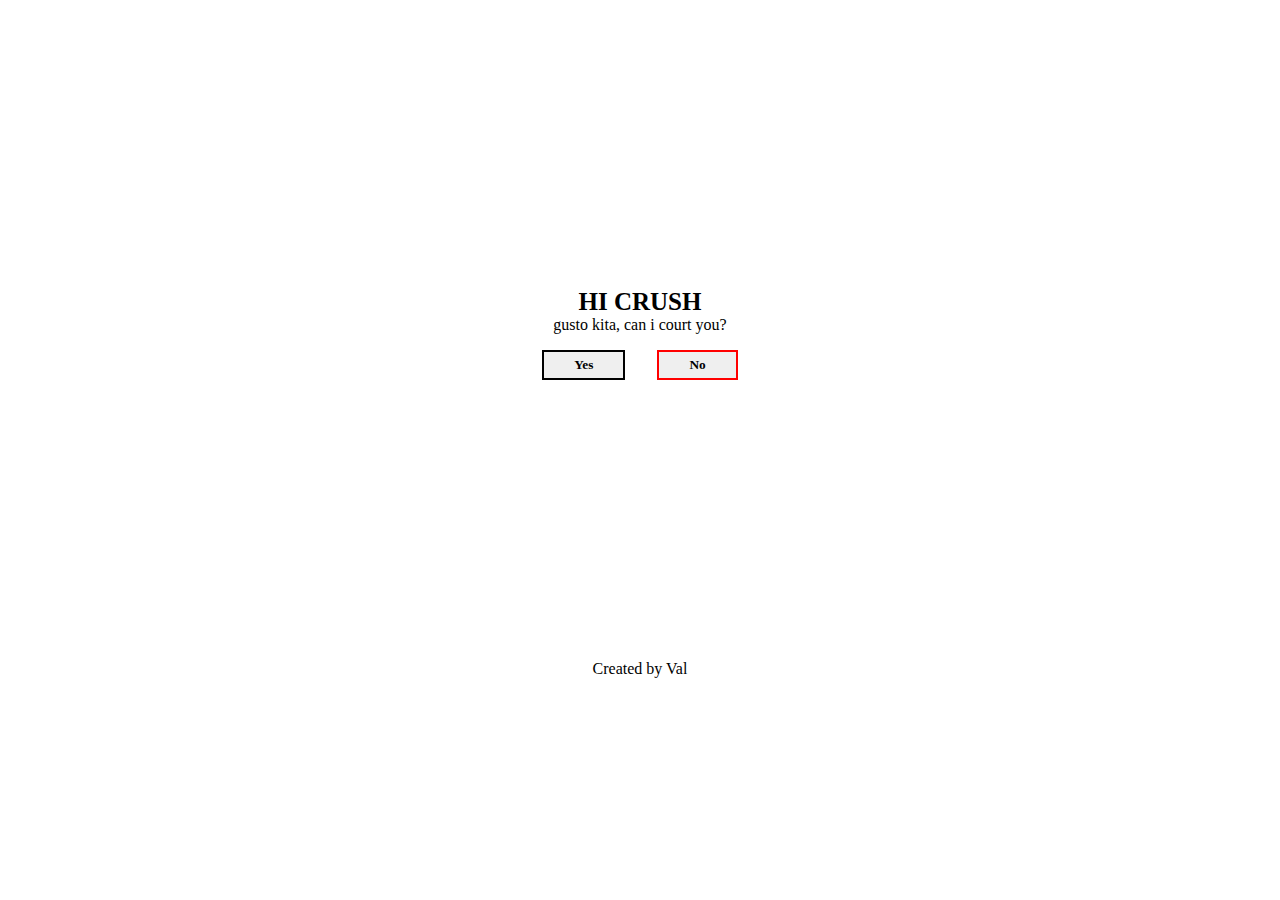
==== index.html @ 1644ca43 "Add files via upload" ====
<!DOCTYPE html>
<html lang="en">
<head>
<meta name="viewport" content="width=device-width, initial-scale=1.0">
<link rel="stylesheet" href="proposal.css">
<meta charset="UTF-8">
<title>proposal</title>
 </head>
<body>
<div class="g1">
<div class="group1">
 <button id="btt1">No</button>
<button id="btt2">No</button>
 <button id="btt3">No</button>
<button id="btt4">No</button>
<button id="btt5">No</button>
<button id="btt6">No</button>
<button id="btt7">No</button>
<button id="btt8">No</button>
<button id="btt9">No</button>
<button id="btt10">No</button>
<button id="btt11">No</button>
<button id="btt12">No</button>
</div>
<div class="images1">
<video controls autoplay class="sadcat" id="sadcat" src="coma.mp4" alt=""> </video>
<img class="crying" id="crying" src="https://c.tenor.com/36JFV8pDtXIAAAAd/sad-your-friends-are-togheter.gif" alt="">
<img class="sadboi" id="sadboi" src="https://c.tenor.com/6CujUsC1CIkAAAAM/crying-black-guy-meme50fps-interpolated-interpolated.gif" alt="">
<img id="sadsad" src="sadsad.jpeg" alt="">
</div>
<div class="ask">
<p> <span class="crush">HI CRUSH</span> <br>
gusto kita, can i court you?</p>
<div class="btn">
<a href="yes.html"><button id="btn1">Yes</button> </a> <button id="btn2">No</button>
</div>
<img id="hands" src="image-removebg-preview.png "alt="">
</div>
<div class="g1">
<div class="images2">
<div class="group1">
 <button id="bbtt1">No</button>
<button id="bbtt2">No</button>
 <button id="bbtt3">No</button>
<button id="bbtt4">No</button>
<button id="bbtt5">No</button>
<button id="bbtt6">No</button>
<button id="bbtt7">No</button>
<button id="bbtt8">No</button>
<button id="bbtt9">No</button>
<button id="bbtt10">No</button>
<button id="bbtt11">NO</button>
<button id="bbtt12">No</button>
</div>
<div class="images1">
<img class="sadman" id="sadman" src="sadman.jpeg" alt="">
<img class="hahahuhu" id="hahahuhu" src="https://c.tenor.com/dpUQLSpLPzkAAAAd/sad-man-tik-tok-meme.gif" alt="">
<img id="hang" src="hang.jpeg" alt="">
<img id="frog" src="cryingcat.jpeg" alt="">
</div>
</div>
<div class="fff">
<p>Created by Val</p>
</div>
<script src="proposalv2.js"></script>
</body>
 </html>
---- proposal.css ----
@import
url(&#39;https://fonts.googleapis.com/css2?family=Pacifico&amp;family=Poppins:ital,wght@0,100;0,200;0,300;0,400;0,500;0,600;0,700;0,800;0,900;1,100;1,200;1,300;1,400;1,500;1,600;1,700;1,800&amp;display=swap&#39;);

body{
background: white;
font-family: Poppins;
}

.g1{
display: flex;
justify-content: center;
align-items: center;
flex-direction: column;
position: relative;
}

.images1 img{
width: 150px;
}

.images1{
position: absolute;
top: 0;
display: grid;
grid-template-columns: 1fr 1fr;
gap:2em;
margin-left: 1em;
margin-right: 1em;
}

.group1{
display: grid;
grid-template-columns: 1fr 1fr 1fr ;
gap:2em;
margin-left: 1em;
margin-right: 1em;
z-index: 55;
margin-top: 2em;
opacity:10;
}

.group1 button{
padding-left: 30px;
padding-right: 30px;
padding-top: 5px ;
padding-bottom:5px ;
font-weight: bold;
font-family: Poppins;
z-index: 4444;
border: 2px solid red;
}
.group1 button:hover{
background: white;
border: 2px solid black;
}

.ask{

display: flex;
justify-content: center;
align-items: center;
flex-direction: column;
border-radius: 5px;
z-index: 5555555;
padding-top: 1em;
padding-bottom: 1em;
text-align: center;
margin-top: em;
position: relative;

}

.btn{
display: flex;
justify-content:center;
align-items: center;
gap: 2em;
}

#btn1{
padding-left: 30px;
padding-right: 30px;
padding-top: 5px ;
padding-bottom:5px ;
font-weight: bold;
font-family: Poppins;
border: 2px solid black;
}
#btn1:hover{
background: white;
border: 2px solid black;
}
#btn2:hover{
background: white;
border: 2px solid black;
}
#btn2{
padding-left: 30px;
padding-right: 30px;
padding-top: 5px ;
padding-bottom:5px ;
font-weight: bold;
font-family: Poppins;
border: 2px solid red;

}

.crush{
font-size: 25px;
margin-bottom: 2em;
font-weight: bold;
color: black;
}
#hands{
width: 50px;
position: absolute;
top: 9em;
left: 1em;
animation: bounce2 2s ease infinite;
opacity: 0;
}
#sadman{
transform: translateY(-2em);
opacity: 0;
}
#hang{
transform: translateY(-4em);
opacity: 0;
}
#frog{
transform: translateY(-4em);
opacity: 0;
}

#hahahuhu{
opacity: 0;
}

#sadcat{
opacity: 0;
}
#sadboi{
opacity: 0;
}

#crying{
opacity: 0;
}
#sadsad{
opacity: 0;
}

@keyframes bounce2 {
0%, 20%, 50%, 80%, 100% {transform: translateY(0);}
40% {transform: translateY(-20px);}
60% {transform: translateY(-15px);}
}

/*BUTTONS OPACITY*/

#btt1{
opacity: 0;
}
#btt2{
opacity: 0;
}
#btt3{
opacity: 0;
}
#btt4{
opacity: 0;
}
#btt5{
opacity: 0;
}
#btt6{
opacity: 0;
}
#btt7{
opacity: 0;
}
#btt8{
opacity: 0;
}
#btt9{
opacity: 0;
}
#btt10{
opacity: 0;
}
#btt11{
opacity: 0;
}
#btt12{
opacity: 0;
}

/*BUTTONS2 OPACITY*/
#bbtt1{
opacity: 0;
}
#bbtt2{
opacity: 0;
}
#bbtt3{
opacity: 0;
}

#bbtt4{
opacity: 0;
}
#bbtt5{
opacity: 0;
}
#bbtt6{
opacity: 0;
}
#bbtt7{
opacity: 0;
}
#bbtt8{
opacity: 0;
}
#bbtt9{
opacity: 0;
}
#bbtt10{
opacity: 0;
}
#bbtt11{
opacity: 0;
}
#bbtt12{
opacity: 0;
}

.fff{
display: flex;
justify-content: center;
align-items: center;
}

.sadcat{
width: 320px;
height: 240px;
}
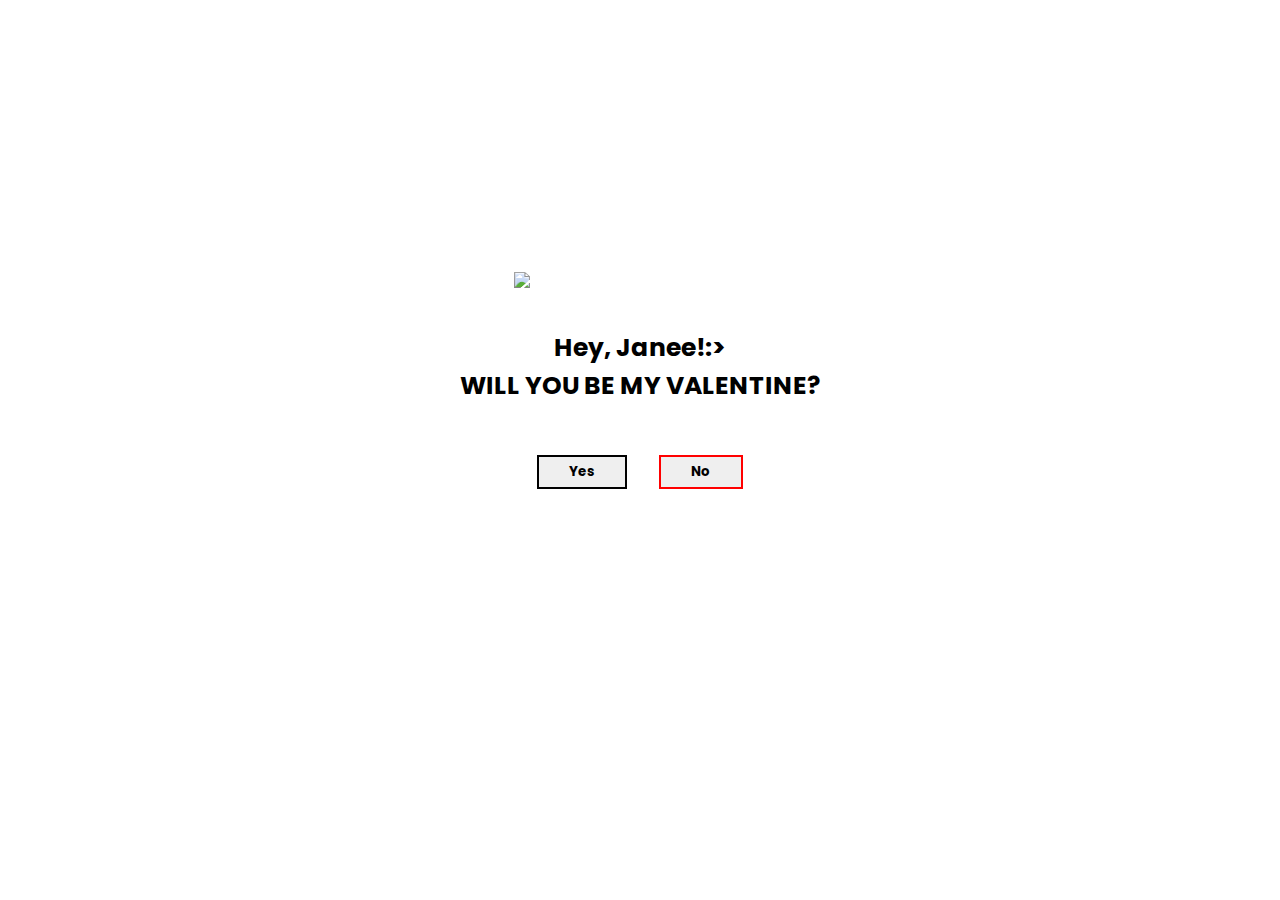
==== commit c27f5a21: "Update index.html" ====
--- a/index.html
+++ b/index.html
@@ -2,9 +2,14 @@
 <html lang="en">
 <head>
 <meta name="viewport" content="width=device-width, initial-scale=1.0">
+<link rel="preconnect" href="https://fonts.googleapis.com">
+<link rel="preconnect" href="https://fonts.gstatic.com" crossorigin>
+<link href="https://fonts.googleapis.com/css2?family=Poppins:wght@100;200;300;400;500;600;700;800&display=swap" rel="stylesheet">
 <link rel="stylesheet" href="proposal.css">
 <meta charset="UTF-8">
-<title>proposal</title>
+
+<title>Janecutiepatotie</title>
+
  </head>
 <body>
 <div class="g1">
@@ -22,19 +27,22 @@
 <button id="btt11">No</button>
 <button id="btt12">No</button>
 </div>
+
 <div class="images1">
 <video controls autoplay class="sadcat" id="sadcat" src="coma.mp4" alt=""> </video>
 <img class="crying" id="crying" src="https://c.tenor.com/36JFV8pDtXIAAAAd/sad-your-friends-are-togheter.gif" alt="">
 <img class="sadboi" id="sadboi" src="https://c.tenor.com/6CujUsC1CIkAAAAM/crying-black-guy-meme50fps-interpolated-interpolated.gif" alt="">
 <img id="sadsad" src="sadsad.jpeg" alt="">
 </div>
+
+<img src="C:\Users\Admin\janee\hu.jpg" width="20%">
 <div class="ask">
-<p> <span class="crush">HI CRUSH</span> <br>
-gusto kita, can i court you?</p>
+<p class="crush">  Hey, Janee!:> </span> <br>
+WILL YOU BE MY VALENTINE?</p>
 <div class="btn">
 <a href="yes.html"><button id="btn1">Yes</button> </a> <button id="btn2">No</button>
 </div>
-<img id="hands" src="image-removebg-preview.png "alt="">
+<img id="hands" src="C:\Users\Admin\janee\image-removebg-preview.png "alt="">
 </div>
 <div class="g1">
 <div class="images2">
@@ -52,16 +60,18 @@
 <button id="bbtt11">NO</button>
 <button id="bbtt12">No</button>
 </div>
+
 <div class="images1">
-<img class="sadman" id="sadman" src="sadman.jpeg" alt="">
+<img class="sadman" id="sadman" src="C:\Users\Admin\janee\sadman.jpeg" alt="">
 <img class="hahahuhu" id="hahahuhu" src="https://c.tenor.com/dpUQLSpLPzkAAAAd/sad-man-tik-tok-meme.gif" alt="">
-<img id="hang" src="hang.jpeg" alt="">
-<img id="frog" src="cryingcat.jpeg" alt="">
+<img id="hang" src="C:\Users\Admin\janee\hang.jpeg" alt="">
+<img id="frog" src="C:\Users\Admin\janee\cryingcat.jpeg" alt="">
 </div>
 </div>
 <div class="fff">
-<p>Created by Val</p>
 </div>
+
 <script src="proposalv2.js"></script>
+
 </body>
- </html>+ </html>
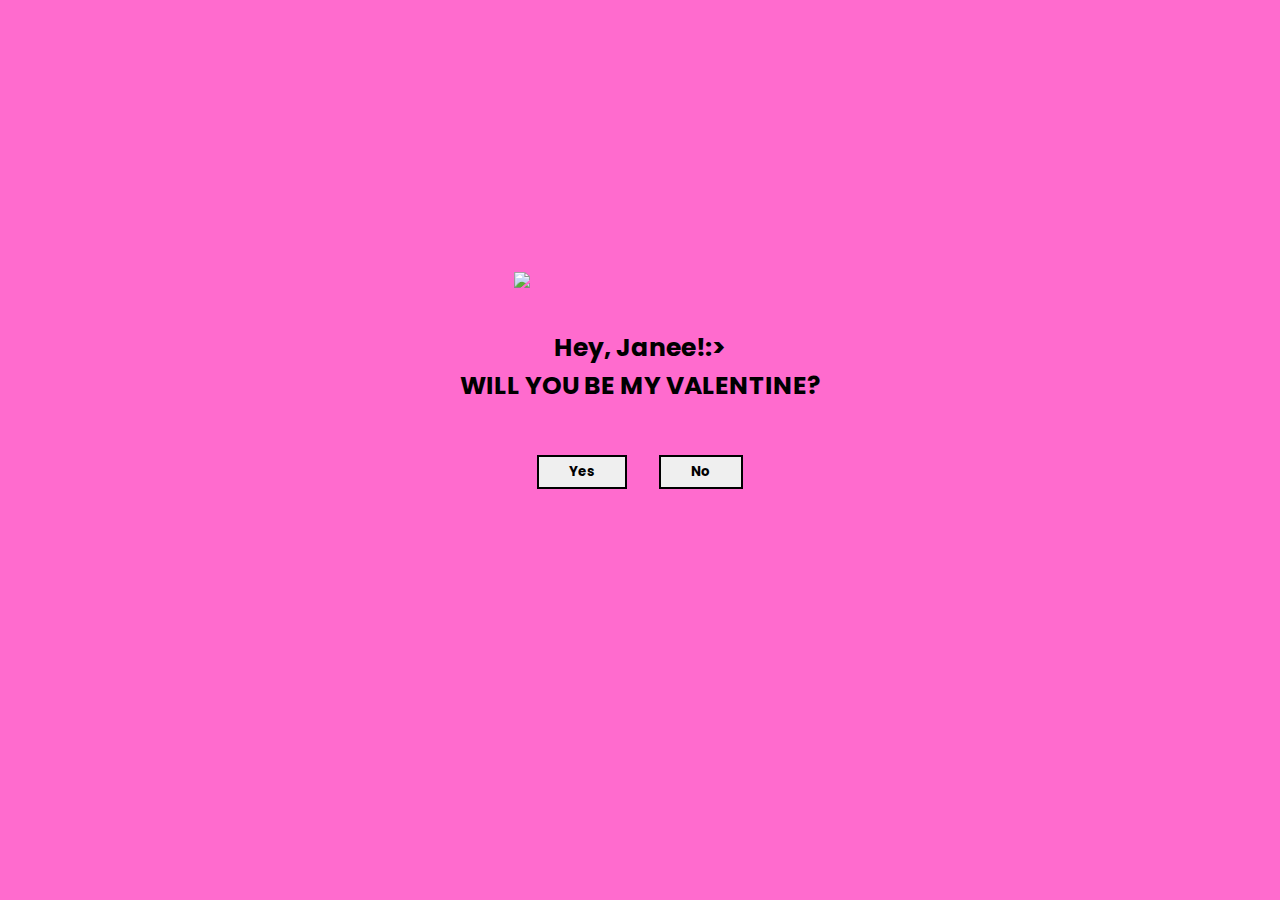
==== commit 0f1ab3ef: "Update index.html" ====
--- a/index.html
+++ b/index.html
@@ -35,7 +35,7 @@
 <img id="sadsad" src="sadsad.jpeg" alt="">
 </div>
 
-<img src="C:\Users\Admin\janee\hu.jpg" width="20%">
+<img src="hu.jpg" width="20%">
 <div class="ask">
 <p class="crush">  Hey, Janee!:> </span> <br>
 WILL YOU BE MY VALENTINE?</p>
--- a/proposal.css
+++ b/proposal.css
@@ -2,7 +2,7 @@
 url(&#39;https://fonts.googleapis.com/css2?family=Pacifico&amp;family=Poppins:ital,wght@0,100;0,200;0,300;0,400;0,500;0,600;0,700;0,800;0,900;1,100;1,200;1,300;1,400;1,500;1,600;1,700;1,800&amp;display=swap&#39;);
 
 body{
-background: white;
+background: #ff6bce;
 font-family: Poppins;
 }
 
@@ -85,14 +85,15 @@
 font-weight: bold;
 font-family: Poppins;
 border: 2px solid black;
+animation: animate .5s linear infinite;
 }
 #btn1:hover{
 background: white;
-border: 2px solid black;
+border: 2px solid rgb(0, 109, 0);
 }
 #btn2:hover{
 background: white;
-border: 2px solid black;
+border: 2px solid rgb(211, 10, 10);
 }
 #btn2{
 padding-left: 30px;
@@ -101,21 +102,34 @@
 padding-bottom:5px ;
 font-weight: bold;
 font-family: Poppins;
-border: 2px solid red;
-
-}
+border: 2px solid rgb(0, 0, 0);
+
+}
+
+@keyframes animate{
+  0%{
+    color: #ffffff5e;
+    box-shadow: none;
+  }
+      100%{
+        color: green;
+      }
+    }
+  
+
 
 .crush{
 font-size: 25px;
 margin-bottom: 2em;
 font-weight: bold;
 color: black;
+text-align: center;
 }
 #hands{
 width: 50px;
 position: absolute;
-top: 9em;
-left: 1em;
+top: 12.5em;
+left: 8em;
 animation: bounce2 2s ease infinite;
 opacity: 0;
 }
@@ -243,4 +257,4 @@
 .sadcat{
 width: 320px;
 height: 240px;
-}+}
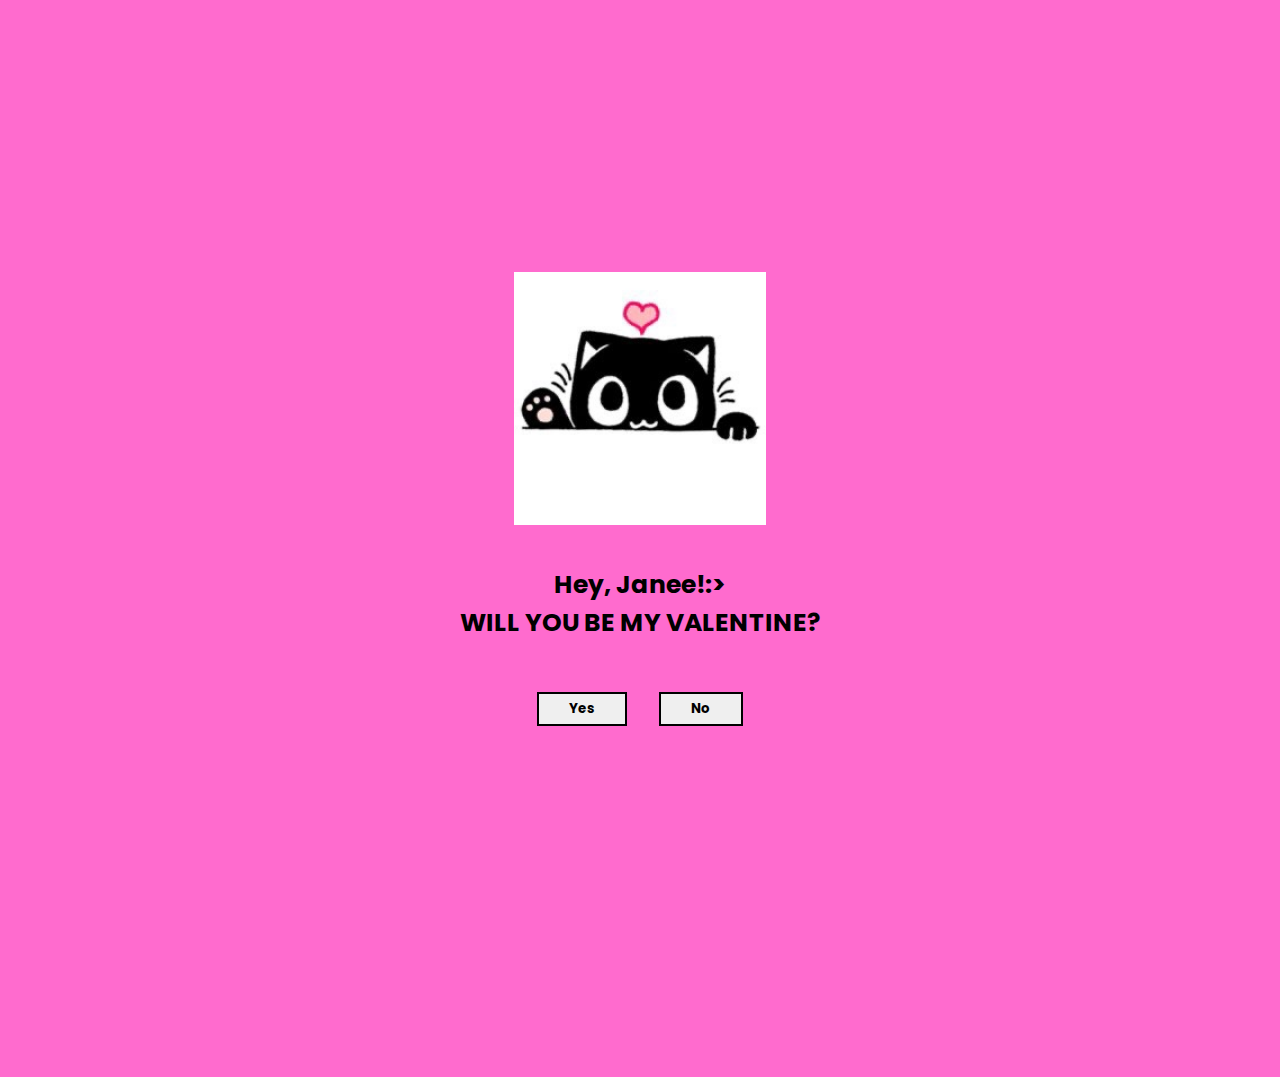
==== commit f2c28701: "Update index.html" ====
--- a/index.html
+++ b/index.html
@@ -42,7 +42,7 @@
 <div class="btn">
 <a href="yes.html"><button id="btn1">Yes</button> </a> <button id="btn2">No</button>
 </div>
-<img id="hands" src="C:\Users\Admin\janee\image-removebg-preview.png "alt="">
+<img id="hands" src="image-removebg-preview.png "alt="">
 </div>
 <div class="g1">
 <div class="images2">
@@ -62,10 +62,10 @@
 </div>
 
 <div class="images1">
-<img class="sadman" id="sadman" src="C:\Users\Admin\janee\sadman.jpeg" alt="">
+<img class="sadman" id="sadman" src="sadman.jpeg" alt="">
 <img class="hahahuhu" id="hahahuhu" src="https://c.tenor.com/dpUQLSpLPzkAAAAd/sad-man-tik-tok-meme.gif" alt="">
-<img id="hang" src="C:\Users\Admin\janee\hang.jpeg" alt="">
-<img id="frog" src="C:\Users\Admin\janee\cryingcat.jpeg" alt="">
+<img id="hang" src="hang.jpeg" alt="">
+<img id="frog" src="cryingcat.jpeg" alt="">
 </div>
 </div>
 <div class="fff">
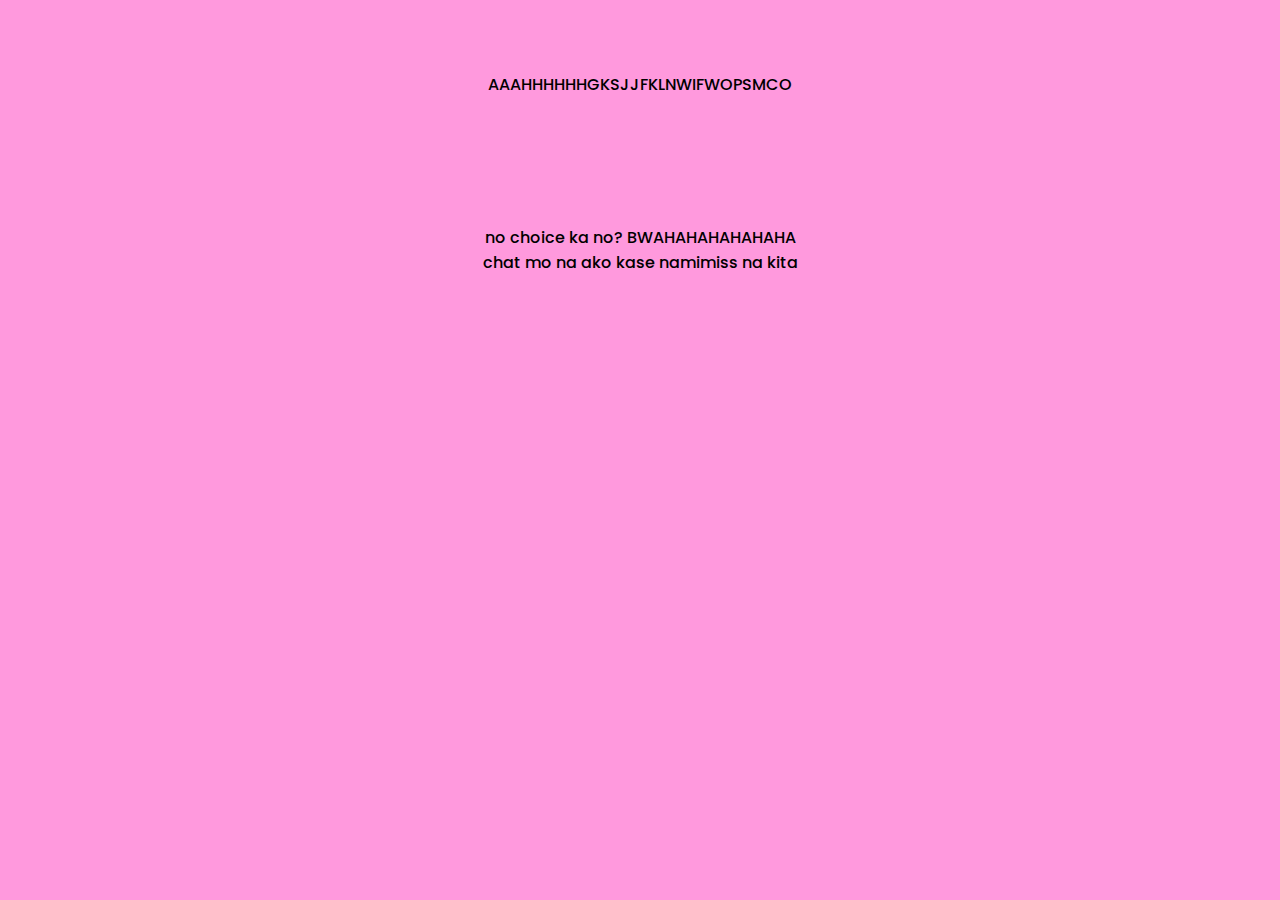
==== commit c9b25816: "Update index.html" ====
--- a/index.html
+++ b/index.html
@@ -1,77 +1,19 @@
 <!DOCTYPE html>
 <html lang="en">
 <head>
-<meta name="viewport" content="width=device-width, initial-scale=1.0">
+<link rel="stylesheet" href="yes.css"> <meta name="viewport" content="width=device-width, initialscale=1.0">
+<meta charset="UTF-8">
 <link rel="preconnect" href="https://fonts.googleapis.com">
 <link rel="preconnect" href="https://fonts.gstatic.com" crossorigin>
 <link href="https://fonts.googleapis.com/css2?family=Poppins:wght@100;200;300;400;500;600;700;800&display=swap" rel="stylesheet">
-<link rel="stylesheet" href="proposal.css">
-<meta charset="UTF-8">
-
-<title>Janecutiepatotie</title>
-
- </head>
+<title>yessssskfesndkflemp</title>
+</head>
 <body>
-<div class="g1">
-<div class="group1">
- <button id="btt1">No</button>
-<button id="btt2">No</button>
- <button id="btt3">No</button>
-<button id="btt4">No</button>
-<button id="btt5">No</button>
-<button id="btt6">No</button>
-<button id="btt7">No</button>
-<button id="btt8">No</button>
-<button id="btt9">No</button>
-<button id="btt10">No</button>
-<button id="btt11">No</button>
-<button id="btt12">No</button>
-</div>
-
-<div class="images1">
-<video controls autoplay class="sadcat" id="sadcat" src="coma.mp4" alt=""> </video>
-<img class="crying" id="crying" src="https://c.tenor.com/36JFV8pDtXIAAAAd/sad-your-friends-are-togheter.gif" alt="">
-<img class="sadboi" id="sadboi" src="https://c.tenor.com/6CujUsC1CIkAAAAM/crying-black-guy-meme50fps-interpolated-interpolated.gif" alt="">
-<img id="sadsad" src="sadsad.jpeg" alt="">
-</div>
-
-<img src="hu.jpg" width="20%">
-<div class="ask">
-<p class="crush">  Hey, Janee!:> </span> <br>
-WILL YOU BE MY VALENTINE?</p>
-<div class="btn">
-<a href="yes.html"><button id="btn1">Yes</button> </a> <button id="btn2">No</button>
-</div>
-<img id="hands" src="image-removebg-preview.png "alt="">
-</div>
-<div class="g1">
-<div class="images2">
-<div class="group1">
- <button id="bbtt1">No</button>
-<button id="bbtt2">No</button>
- <button id="bbtt3">No</button>
-<button id="bbtt4">No</button>
-<button id="bbtt5">No</button>
-<button id="bbtt6">No</button>
-<button id="bbtt7">No</button>
-<button id="bbtt8">No</button>
-<button id="bbtt9">No</button>
-<button id="bbtt10">No</button>
-<button id="bbtt11">NO</button>
-<button id="bbtt12">No</button>
-</div>
-
-<div class="images1">
-<img class="sadman" id="sadman" src="sadman.jpeg" alt="">
-<img class="hahahuhu" id="hahahuhu" src="https://c.tenor.com/dpUQLSpLPzkAAAAd/sad-man-tik-tok-meme.gif" alt="">
-<img id="hang" src="hang.jpeg" alt="">
-<img id="frog" src="cryingcat.jpeg" alt="">
-</div>
-</div>
-<div class="fff">
-</div>
-
-<script src="proposalv2.js"></script>
-
+<div class="kilig">
+<img src="https://c.tenor.com/zqm6WMNOXm0AAAAC/peachcute-peachhappy.gif" alt="">
+<p class="ay">AAAHHHHHHGKSJJFKLNWIFWOPSMCO</p>
+<img src="https://c.tenor.com/s--312__jnoAAAAC/kermit-kermit-love.gif" alt="">
+<p class="ay">no choice ka no? BWAHAHAHAHAHAHA <br> chat mo na ako kase namimiss na kita</p>
+ </div>
 </body>
- </html>
+</html>
--- a/yes.css
+++ b/yes.css
@@ -0,0 +1,21 @@
+
+*{
+  font-family: poppins;
+  font-weight: 500;
+  background: #ff99dd;
+}
+
+p{
+  text-align: center;
+}
+
+.kilig img{
+  width: 200px;
+ }
+ .kilig{
+  display: flex;
+  justify-content: center;
+  align-items: center;
+  flex-direction: column;
+  gap:3em;
+ }
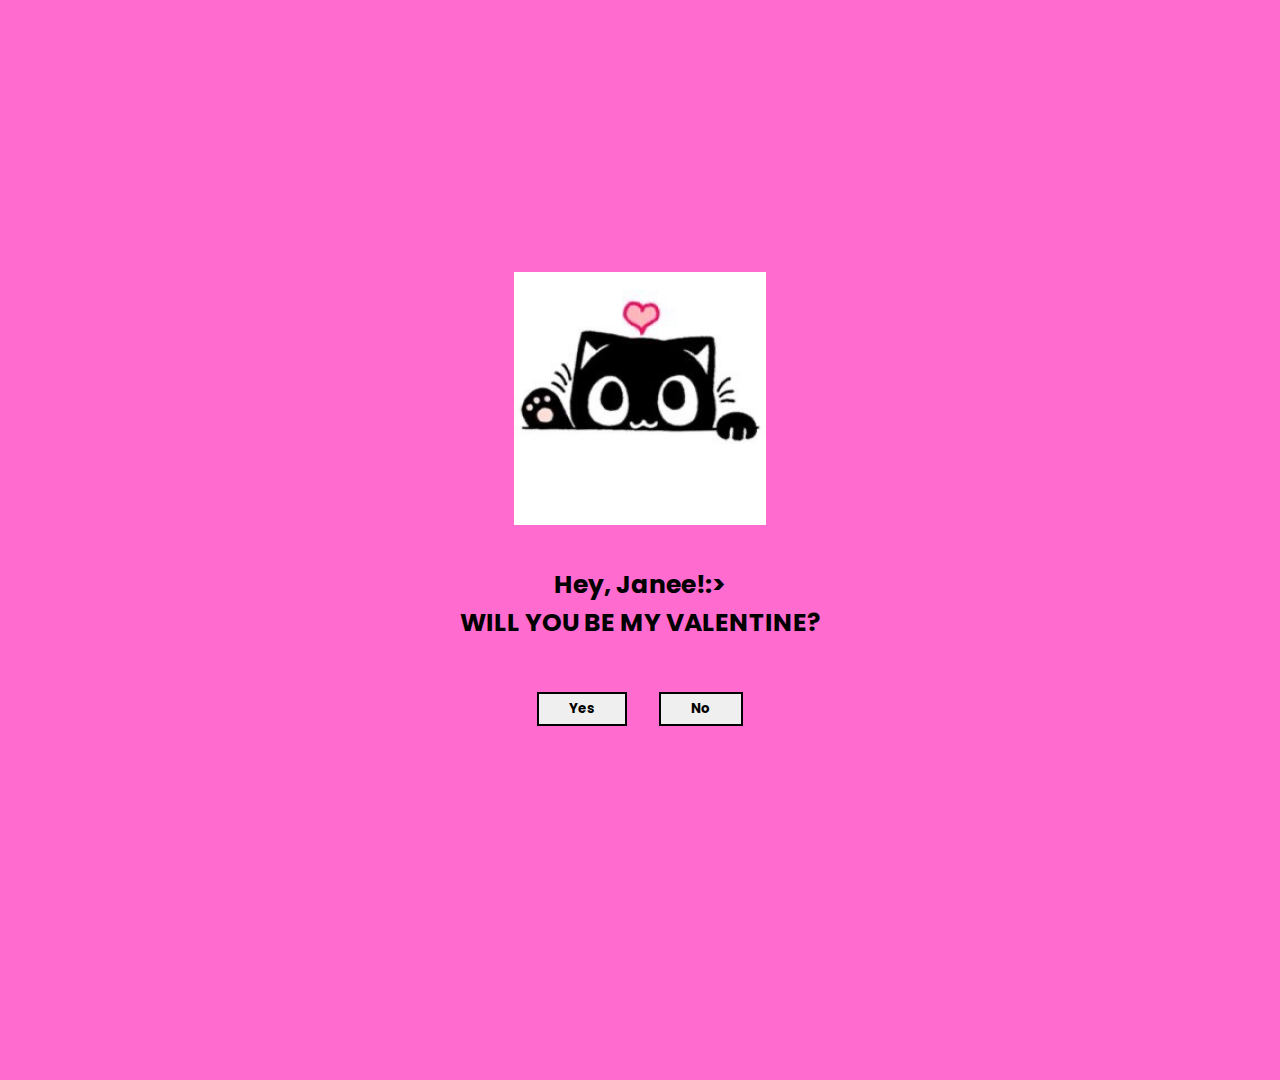
==== commit c5479790: "Update index.html" ====
--- a/index.html
+++ b/index.html
@@ -1,19 +1,78 @@
 <!DOCTYPE html>
 <html lang="en">
 <head>
-<link rel="stylesheet" href="yes.css"> <meta name="viewport" content="width=device-width, initialscale=1.0">
-<meta charset="UTF-8">
+<meta name="viewport" content="width=device-width, initial-scale=1.0">
 <link rel="preconnect" href="https://fonts.googleapis.com">
 <link rel="preconnect" href="https://fonts.gstatic.com" crossorigin>
 <link href="https://fonts.googleapis.com/css2?family=Poppins:wght@100;200;300;400;500;600;700;800&display=swap" rel="stylesheet">
-<title>yessssskfesndkflemp</title>
-</head>
+<link rel="stylesheet" href="proposal.css">
+<meta charset="UTF-8">
+
+<title>Janecutiepatotie</title>
+
+ </head>
 <body>
-<div class="kilig">
-<img src="https://c.tenor.com/zqm6WMNOXm0AAAAC/peachcute-peachhappy.gif" alt="">
-<p class="ay">AAAHHHHHHGKSJJFKLNWIFWOPSMCO</p>
-<img src="https://c.tenor.com/s--312__jnoAAAAC/kermit-kermit-love.gif" alt="">
-<p class="ay">no choice ka no? BWAHAHAHAHAHAHA <br> chat mo na ako kase namimiss na kita</p>
- </div>
+<div class="g1">
+<div class="group1">
+ <button id="btt1">No</button>
+<button id="btt2">No</button>
+ <button id="btt3">No</button>
+<button id="btt4">No</button>
+<button id="btt5">No</button>
+<button id="btt6">No</button>
+<button id="btt7">No</button>
+<button id="btt8">No</button>
+<button id="btt9">No</button>
+<button id="btt10">No</button>
+<button id="btt11">No</button>
+<button id="btt12">No</button>
+</div>
+
+<div class="images1">
+<video controls autoplay class="sadcat" id="sadcat" src="blu.mp4" alt=""> </video>
+<img class="crying" id="crying" src="https://www.bing.com/th/id/OGC.4975f0464c5f48e1e09702f05861c1bc?pid=1.7&rurl=https%3a%2f%2fc.tenor.com%2fDTjGghU34AsAAAAM%2fcats-angry.gif&ehk=EAzCBNs3F4BnlV3Sl3AW6EHYxmvcWzVxYTRDmFX3nJI%3d" alt="">
+<img class="sadboi" id="sadboi" src="https://c.tenor.com/6CujUsC1CIkAAAAM/crying-black-guy-meme50fps-interpolated-interpolated.gif" alt="">
+<img id="sadsad" src="sadsad.jpeg" alt="">
+</div>
+
+<img src="hu.jpg" width="20%">
+<div class="ask">
+<p class="crush">  Hey, Janee!:> </span> <br>
+WILL YOU BE MY VALENTINE?</p>
+<div class="btn">
+<a href="yes.html"><button id="btn1">Yes</button> </a> <button id="btn2">No</button>
+</div>
+<img id="hands" src="image-removebg-preview.png "alt="">
+</div>
+<div class="g1">
+<div class="images2">
+<div class="group1">
+ <button id="bbtt1">No</button>
+<button id="bbtt2">No</button>
+ <button id="bbtt3">No</button>
+<button id="bbtt4">No</button>
+<button id="bbtt5">No</button>
+<button id="bbtt6">No</button>
+<button id="bbtt7">No</button>
+<button id="bbtt8">No</button>
+<button id="bbtt9">No</button>
+<button id="bbtt10">No</button>
+<button id="bbtt11">No</button>
+<button id="bbtt12">No</button>
+<button id="bbtt12">No</button>
+</div>
+
+<div class="images1">
+<img class="sadman" id="sadman" src="C:\Users\Admin\janee\sadman.jpeg" alt="">
+<img class="hahahuhu" id="hahahuhu" src="https://media1.tenor.com/images/ff5f832e40cf3ec7787d1c539bf02ce7/tenor.gif?itemid=7939264" alt="">
+<img id="hang" src="C:\Users\Admin\janee\hang.jpeg" alt="">
+<img id="frog" src="C:\Users\Admin\janee\cryingcat.jpeg" alt="">
+</div>
+</div>
+<div class="fff">
+</div>
+
+<script src="proposalv2.js"></script>
+
 </body>
-</html>
+ </html>
--- a/proposal.css
+++ b/proposal.css
@@ -0,0 +1,260 @@
+@import
+url(&#39;https://fonts.googleapis.com/css2?family=Pacifico&amp;family=Poppins:ital,wght@0,100;0,200;0,300;0,400;0,500;0,600;0,700;0,800;0,900;1,100;1,200;1,300;1,400;1,500;1,600;1,700;1,800&amp;display=swap&#39;);
+
+body{
+background: #ff6bce;
+font-family: Poppins;
+}
+
+.g1{
+display: flex;
+justify-content: center;
+align-items: center;
+flex-direction: column;
+position: relative;
+}
+
+.images1 img{
+width: 150px;
+}
+
+.images1{
+position: absolute;
+top: 0;
+display: grid;
+grid-template-columns: 1fr 1fr;
+gap:2em;
+margin-left: 1em;
+margin-right: 1em;
+}
+
+.group1{
+display: grid;
+grid-template-columns: 1fr 1fr 1fr ;
+gap:2em;
+margin-left: 1em;
+margin-right: 1em;
+z-index: 55;
+margin-top: 2em;
+opacity:10;
+}
+
+.group1 button{
+padding-left: 30px;
+padding-right: 30px;
+padding-top: 5px ;
+padding-bottom:5px ;
+font-weight: bold;
+font-family: Poppins;
+z-index: 4444;
+border: 2px solid red;
+}
+.group1 button:hover{
+background: white;
+border: 2px solid black;
+}
+
+.ask{
+
+display: flex;
+justify-content: center;
+align-items: center;
+flex-direction: column;
+border-radius: 5px;
+z-index: 5555555;
+padding-top: 1em;
+padding-bottom: 1em;
+text-align: center;
+margin-top: em;
+position: relative;
+
+}
+
+.btn{
+display: flex;
+justify-content:center;
+align-items: center;
+gap: 2em;
+}
+
+#btn1{
+padding-left: 30px;
+padding-right: 30px;
+padding-top: 5px ;
+padding-bottom:5px ;
+font-weight: bold;
+font-family: Poppins;
+border: 2px solid black;
+animation: animate .5s linear infinite;
+}
+#btn1:hover{
+background: white;
+border: 2px solid rgb(0, 109, 0);
+}
+#btn2:hover{
+background: white;
+border: 2px solid rgb(211, 10, 10);
+}
+#btn2{
+padding-left: 30px;
+padding-right: 30px;
+padding-top: 5px ;
+padding-bottom:5px ;
+font-weight: bold;
+font-family: Poppins;
+border: 2px solid rgb(0, 0, 0);
+
+}
+
+@keyframes animate{
+  0%{
+    color: #ffffff5e;
+    box-shadow: none;
+  }
+      100%{
+        color: green;
+      }
+    }
+  
+
+
+.crush{
+font-size: 25px;
+margin-bottom: 2em;
+font-weight: bold;
+color: black;
+text-align: center;
+}
+#hands{
+width: 50px;
+position: absolute;
+top: 12.5em;
+left: 8em;
+animation: bounce2 2s ease infinite;
+opacity: 0;
+}
+#sadman{
+transform: translateY(-2em);
+opacity: 0;
+}
+#hang{
+transform: translateY(-4em);
+opacity: 0;
+}
+#frog{
+transform: translateY(-4em);
+opacity: 0;
+}
+
+#hahahuhu{
+opacity: 0;
+}
+
+#sadcat{
+opacity: 0;
+}
+#sadboi{
+opacity: 0;
+}
+
+#crying{
+opacity: 0;
+}
+#sadsad{
+opacity: 0;
+}
+
+@keyframes bounce2 {
+0%, 20%, 50%, 80%, 100% {transform: translateY(0);}
+40% {transform: translateY(-20px);}
+60% {transform: translateY(-15px);}
+}
+
+/*BUTTONS OPACITY*/
+
+#btt1{
+opacity: 0;
+}
+#btt2{
+opacity: 0;
+}
+#btt3{
+opacity: 0;
+}
+#btt4{
+opacity: 0;
+}
+#btt5{
+opacity: 0;
+}
+#btt6{
+opacity: 0;
+}
+#btt7{
+opacity: 0;
+}
+#btt8{
+opacity: 0;
+}
+#btt9{
+opacity: 0;
+}
+#btt10{
+opacity: 0;
+}
+#btt11{
+opacity: 0;
+}
+#btt12{
+opacity: 0;
+}
+
+/*BUTTONS2 OPACITY*/
+#bbtt1{
+opacity: 0;
+}
+#bbtt2{
+opacity: 0;
+}
+#bbtt3{
+opacity: 0;
+}
+
+#bbtt4{
+opacity: 0;
+}
+#bbtt5{
+opacity: 0;
+}
+#bbtt6{
+opacity: 0;
+}
+#bbtt7{
+opacity: 0;
+}
+#bbtt8{
+opacity: 0;
+}
+#bbtt9{
+opacity: 0;
+}
+#bbtt10{
+opacity: 0;
+}
+#bbtt11{
+opacity: 0;
+}
+#bbtt12{
+opacity: 0;
+}
+
+.fff{
+display: flex;
+justify-content: center;
+align-items: center;
+}
+
+.sadcat{
+width: 320px;
+height: 240px;
+}
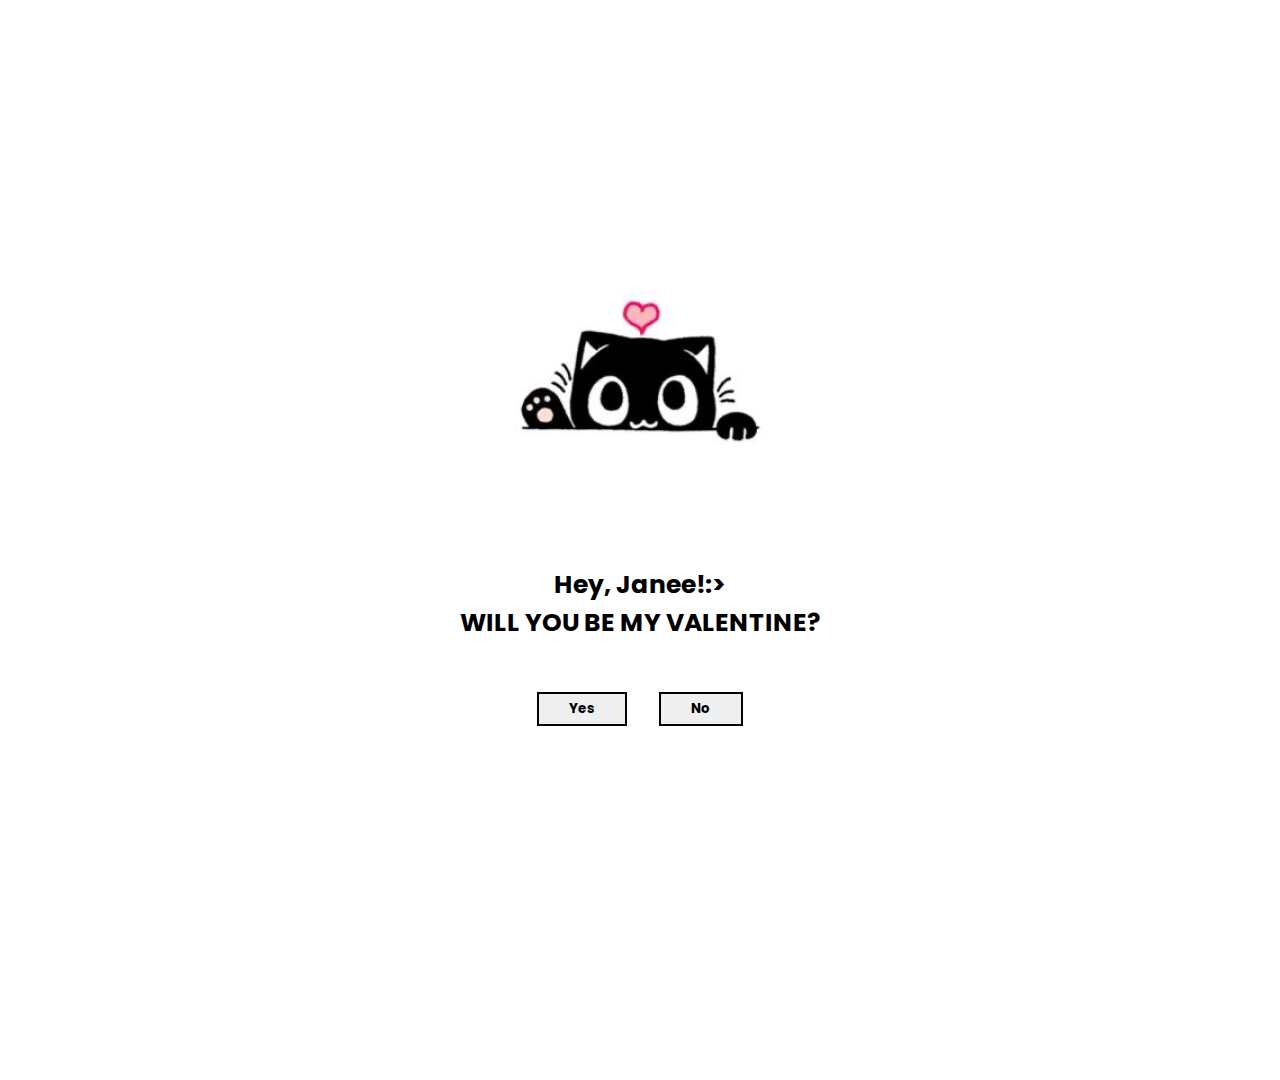
==== commit d6d96a04: "Update index.html" ====
--- a/index.html
+++ b/index.html
@@ -63,10 +63,10 @@
 </div>
 
 <div class="images1">
-<img class="sadman" id="sadman" src="C:\Users\Admin\janee\sadman.jpeg" alt="">
+<img class="sadman" id="sadman" src="sadman.jpeg" alt="">
 <img class="hahahuhu" id="hahahuhu" src="https://media1.tenor.com/images/ff5f832e40cf3ec7787d1c539bf02ce7/tenor.gif?itemid=7939264" alt="">
-<img id="hang" src="C:\Users\Admin\janee\hang.jpeg" alt="">
-<img id="frog" src="C:\Users\Admin\janee\cryingcat.jpeg" alt="">
+<img id="hang" src="hang.jpeg" alt="">
+<img id="frog" src="cryingcat.jpeg" alt="">
 </div>
 </div>
 <div class="fff">
--- a/proposal.css
+++ b/proposal.css
@@ -2,7 +2,7 @@
 url(&#39;https://fonts.googleapis.com/css2?family=Pacifico&amp;family=Poppins:ital,wght@0,100;0,200;0,300;0,400;0,500;0,600;0,700;0,800;0,900;1,100;1,200;1,300;1,400;1,500;1,600;1,700;1,800&amp;display=swap&#39;);
 
 body{
-background: #ff6bce;
+background: #ffffff;
 font-family: Poppins;
 }
 
